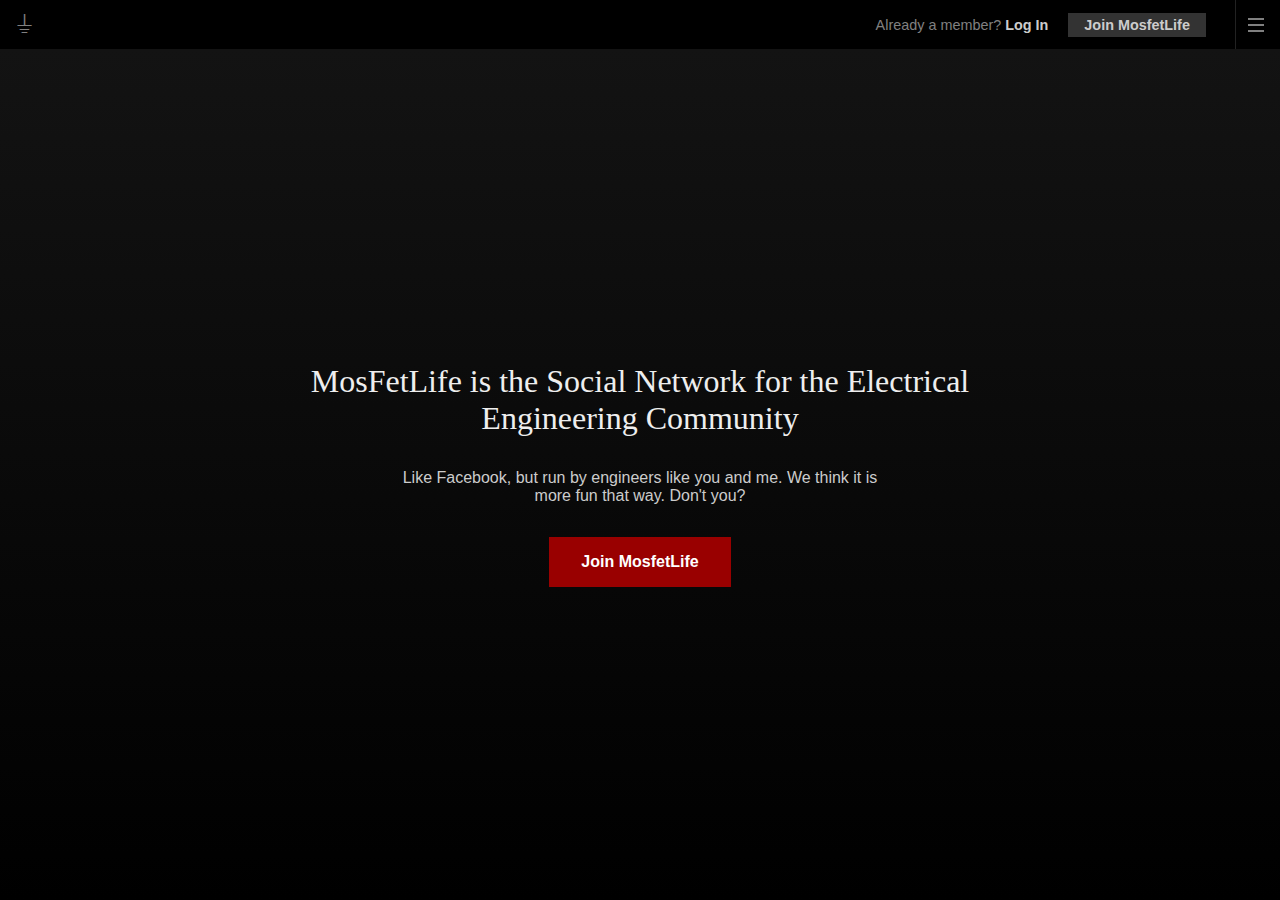
==== index.html @ a2e0467c "Initial commit" ====
<!DOCTYPE html>
<html lang="en">
<head>
    <meta charset="UTF-8">
    <title>Welcome Home | MosfetLife</title>
    <link rel="stylesheet" href="style.css">
</head>
<body>
    <nav>
        <div id="navbar">
            <div id="icon">
               ⏚
            </div>
            <div>
            <span class="desktop-only">Already a member?</span> <a href="/login">Log In</a>
            <a href="/signup_step_profile" class="secondary-button">
                Join MosfetLife
            </a>
            </div>
        </div>
        <div id="hamburger-gap"></div>
        <div id="hamburger">
            <div id="hamburger-inner">
                <div class="hamburger-line"></div>
                <div class="hamburger-line"></div>
                <div class="hamburger-line"></div>
            </div>
        </div>
    </nav>
    <main class="card gradient">
        <div class="intro">
        <h1>
            MosFetLife is the Social Network for the Electrical Engineering Community
        </h1>
        <div class="subtitle">
            Like Facebook, but run by engineers like you and me. We think it is more fun that way. Don't you?
        </div>
        <a href="signup_step_profile" class="primary-button">
            Join MosfetLife
        </a>
        </div>
    </main>
</body>
</html>
---- style.css ----
* {
    box-sizing: border-box;
}

html, body {
    width: 100%;
    height:100%;
    padding:0;
    margin:0;
}
body{
    color:#eee;
    background-color: #1b1b1b;
    display:flex;
    flex-direction:column;
    /* Remove me? */
    overflow-y: scroll;
    font-family: "Lucida Grande", "Lucida Sans", "helvetica neue", helvetica, arial, sans-serif;
}
body, button{
    font-family: "Lucida Grande", "Lucida Sans", "helvetica neue", helvetica, arial, sans-serif;
}
#error-bar {
    display:none;
    background-color: #900;
    text-align:center;
    padding:.5rem;
    padding-left:0;
    padding-right:0;
}
h1 {
    font-family: georgia, serif;
    font-weight: 1;
    margin:0;
}

h2 {
    color: #c00;
    font-size: 1.65rem;
}

.form-intro {
    margin-bottom:2rem;
}
.form-intro h2 {
    margin-bottom:.8rem;
}
.form-intro .subtitle {
    color: #999
}


a {
    color:#ccc;
    text-decoration:none;
}
a:hover {
    color:#eee;
}
a, button {
   font-weight: bold;
}
nav {
    background-color: black;
    color: grey;
    display:flex;
    justify-content:space-between;
    align-items:center;
    padding-left:1rem;
    padding-right:.5rem;
    height: 3.25rem;
    column-gap: 5px;
    font-size: .9rem;
}

#navbar {
    color: grey;
    display:flex;
    justify-content:space-between;
    align-items:center;
    padding:0;
    margin:0;
    height: 100%;
    width:100%;
}

#icon {
    font-size: 1.5rem;
}

#icon:hover{
    cursor:pointer;
}

.gradient {
    background-image:linear-gradient(to top, #000, #131313);
}
.card {
    text-align:center;
    display:flex;
    flex-direction:column;
    justify-content:center;
    align-items:center;
    width:100%;
    height:100%;
}
.intro {
    text-align:center;
    display:flex;
    flex-direction:column;
    justify-content:center;
    align-items:center;
    height:100%;
    max-width:50rem;
}
.intro .subtitle {
    color:#ccc;
    max-width:32rem;
    margin-top: 2rem;
    margin-bottom: 2rem;
}

.primary-button {
    border: none;
    background-color: #900;
    color: white;
    padding-top: 1rem;
    padding-bottom: 1rem;
    padding-left: 2rem;
    padding-right: 2rem;
    font-size:1rem;
}
.primary-button:hover {
    background-color: #870000;
    color: white;
    cursor:pointer;
}
.secondary-button {
    border: none;
    background-color: #333;
    color: #ccc;
    padding-left: 1rem;
    padding-right: 1rem;
    padding-top: .25rem;
    padding-bottom: .25rem;
    margin-left:1rem;
}
.secondary-button:hover {
    background-color: #555;
    color: #eee;
    cursor:pointer;
}

#hamburger-gap {
    background-color:#222;
    margin-left: 1.5rem;
    width:.1px;
    height:100%;
}

#hamburger {
    width: 2rem;
    display: flex;
    align-items: center;
    justify-content:center;
}
#hamburger:hover {
    cursor:pointer;
}
#hamburger-inner {
    width: 2rem;
    display: flex;
    align-items: center;
    justify-content:center;
    flex-direction:column;
    row-gap: .25rem;
}
.hamburger-line {
    background-color: grey;
    width:1rem;
    height: 2px;
}

form {
    display:flex;
    flex-direction:column;
    min-width:50%;
    min-height:50%;
    padding:0;
    margin:0;
    row-gap:.3rem;
}
.form-section {
    color: #999;
    background-color: #131313;
    display:flex;
    flex-direction:column;
    min-width:100%;
    padding: 1rem;
    row-gap: 1rem;
}
.form-pair {
    text-align: left;
}
label {
    display:block;
    margin-bottom: .5rem;
    vertical-align:middle;
}

#remember-me {
    padding:0;
    margin: 0;
    margin-right: .5rem;
    width:1rem;
    height:1rem;
    color:#ccc;
    background-color:#303030;
}

#remember-me:hover {
    cursor:pointer;
}

input {
    color:#ccc;
    background-color:#303030;
    border:none;
    vertical-align:middle;
}
input:not([type=checkbox]) {
    width: 100%;
    font-size:1rem;
    padding:1rem;
}
.flex-row {
    display:flex;
    flex-direction:row;
    align-items:center;
    padding:none;
}
.checkbox-label {
    margin:0;
    padding:0;
    vertical-align:middle;
    color:#ccc;
}
.checkbox-label span {
    vertical-align:middle;
}
@media (max-width: 40rem) {
    .desktop-only {
        display: none;
    }
    h1 {
        font-size: 1.5rem;
    }
}
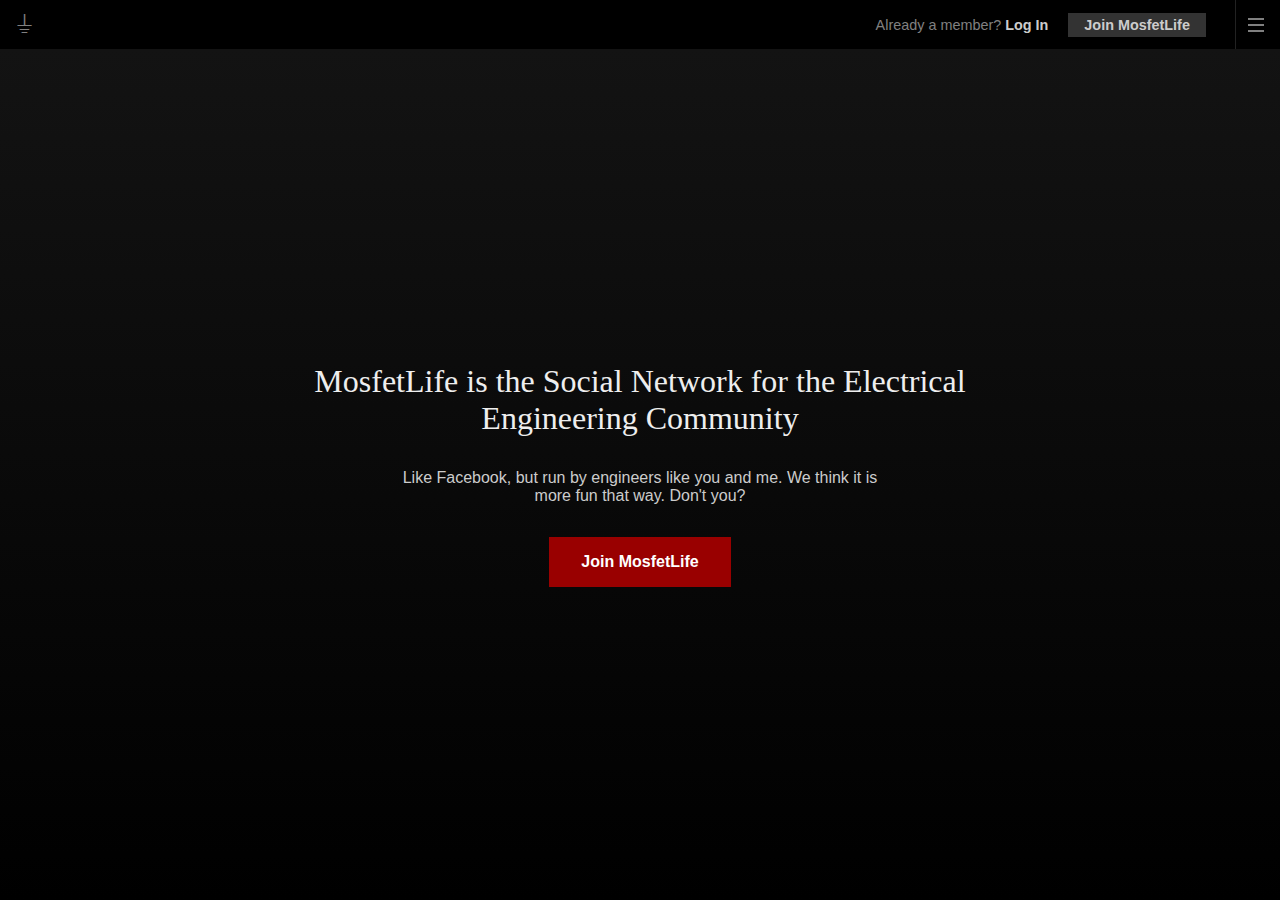
==== commit 872175b8: "Scale for mobile" ====
--- a/index.html
+++ b/index.html
@@ -2,6 +2,7 @@
 <html lang="en">
 <head>
     <meta charset="UTF-8">
+    <meta name="viewport" content="width=device-width, initial-scale=1, shrink-to-fit=no">
     <title>Welcome Home | MosfetLife</title>
     <link rel="stylesheet" href="style.css">
 </head>
@@ -30,7 +31,7 @@
     <main class="card gradient">
         <div class="intro">
         <h1>
-            MosFetLife is the Social Network for the Electrical Engineering Community
+            MosfetLife is the Social Network for the Electrical Engineering Community
         </h1>
         <div class="subtitle">
             Like Facebook, but run by engineers like you and me. We think it is more fun that way. Don't you?
